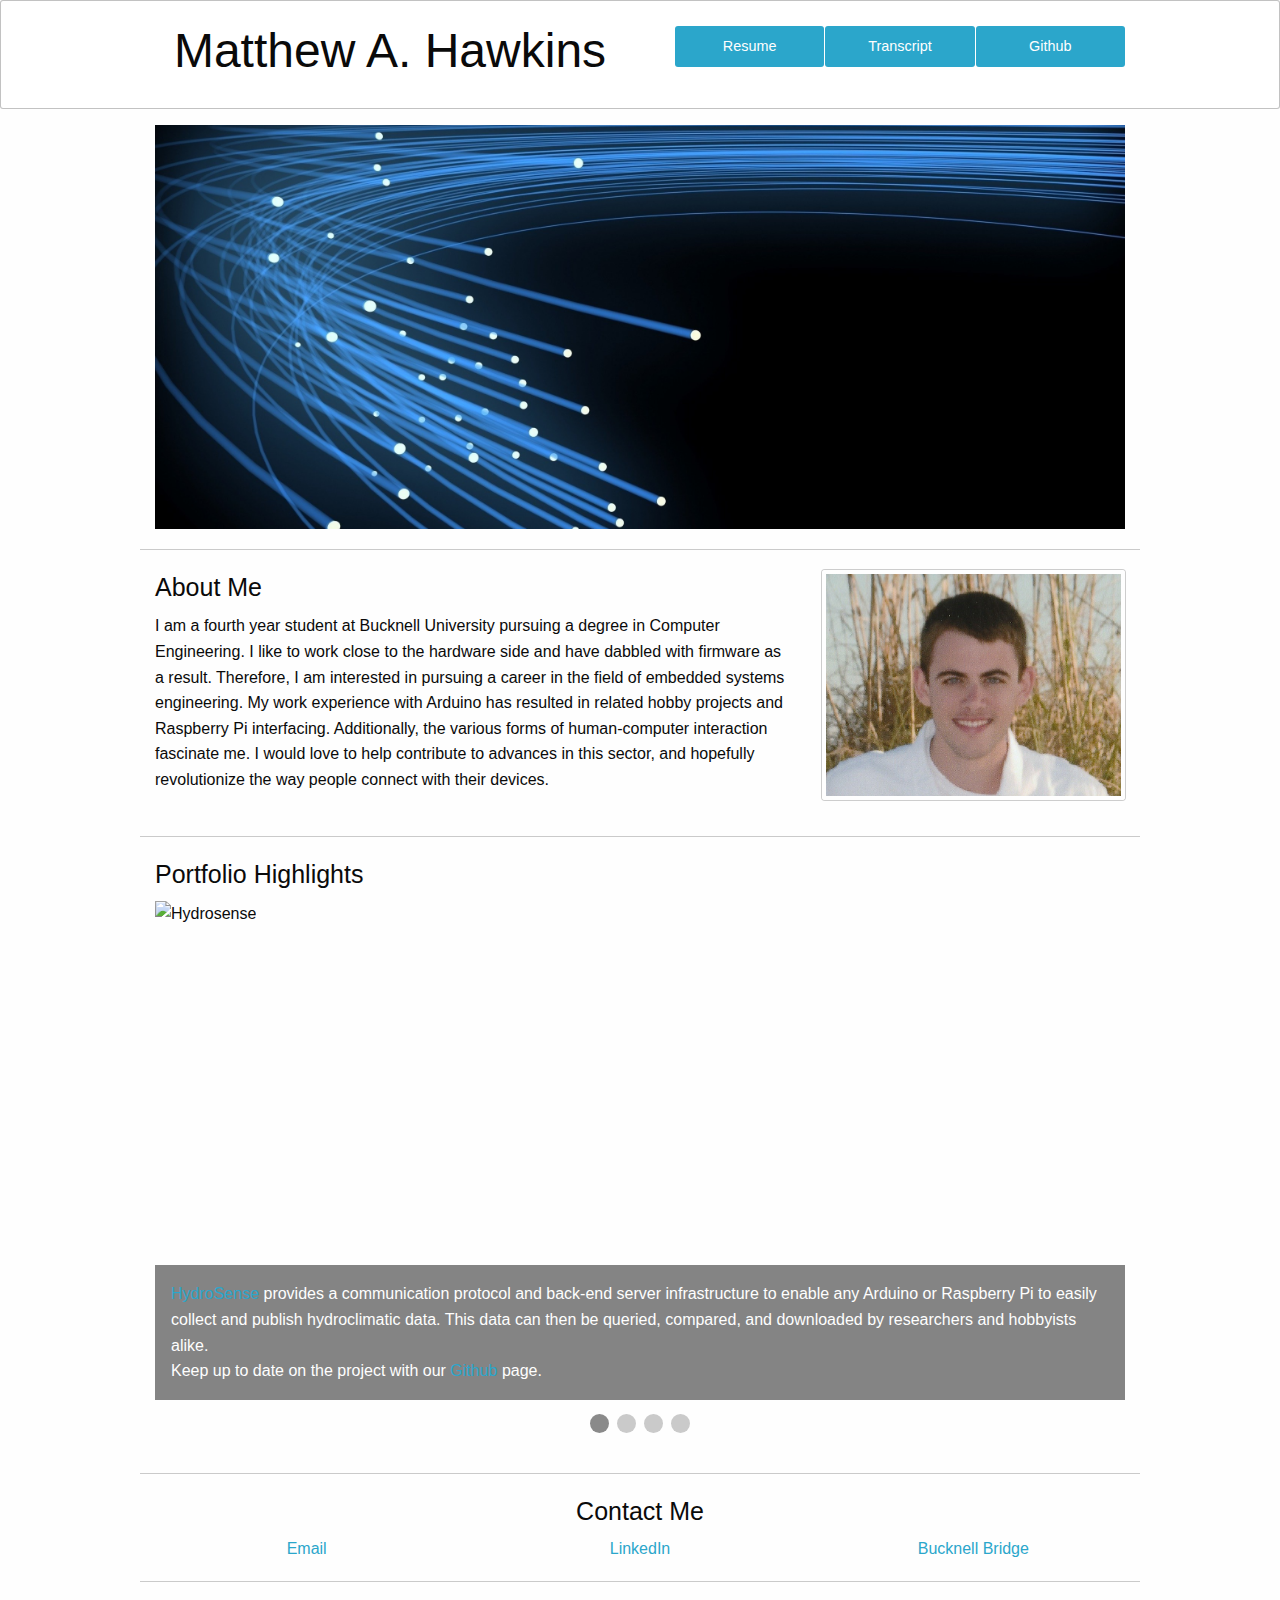
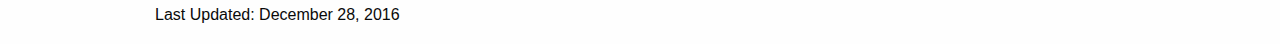
==== index.html @ 8f29afa7 "Corrected last update line" ====
<!DOCTYPE html>
<!--Matthew Hawkins Personal Website Landing Page-->
<!--Built with Zurb's Foundation 6-->
<!--http://foundation.zurb.com/-->

<html lang="en">
  <head>
    <meta charset="utf-8" />
    <meta name="viewport" content="width=device-width, initial-scale=1.0" />
    <title>Matthew A. Hawkins</title>
    <link rel="stylesheet" href="css/foundation.min.css"> 
    <link rel="stylesheet" href="css/motion-ui.css">
    <script src="js/vendor/jquery.js"></script>
    <script src="js/vendor/foundation.min.js"></script>

    <link rel="apple-touch-icon-precomposed" sizes="57x57" href="img/icons/apple-touch-icon-57x57.png" />
    <link rel="apple-touch-icon-precomposed" sizes="114x114" href="img/icons/apple-touch-icon-114x114.png" />
    <link rel="apple-touch-icon-precomposed" sizes="72x72" href="img/icons/apple-touch-icon-72x72.png" />
    <link rel="apple-touch-icon-precomposed" sizes="144x144" href="img/icons/apple-touch-icon-144x144.png" />
    <link rel="apple-touch-icon-precomposed" sizes="60x60" href="img/icons/apple-touch-icon-60x60.png" />
    <link rel="apple-touch-icon-precomposed" sizes="120x120" href="img/icons/apple-touch-icon-120x120.png" />
    <link rel="apple-touch-icon-precomposed" sizes="76x76" href="img/icons/apple-touch-icon-76x76.png" />
    <link rel="apple-touch-icon-precomposed" sizes="152x152" href="img/icons/apple-touch-icon-152x152.png" />
    <link rel="icon" type="image/png" href="img/icons/favicon-196x196.png" sizes="196x196" />
    <link rel="icon" type="image/png" href="img/icons/favicon-96x96.png" sizes="96x96" />
    <link rel="icon" type="image/png" href="img/icons/favicon-32x32.png" sizes="32x32" />
    <link rel="icon" type="image/png" href="img/icons/favicon-16x16.png" sizes="16x16" />
    <link rel="icon" type="image/png" href="img/icons/favicon-128.png" sizes="128x128" />
    <meta name="application-name" content="&nbsp;"/>
    <meta name="msapplication-TileColor" content="#FFFFFF" />
    <meta name="msapplication-TileImage" content="mstile-144x144.png" />
    <meta name="msapplication-square70x70logo" content="mstile-70x70.png" />
    <meta name="msapplication-square150x150logo" content="mstile-150x150.png" />
    <meta name="msapplication-wide310x150logo" content="mstile-310x150.png" />
    <meta name="msapplication-square310x310logo" content="mstile-310x310.png" />
  </head>

  <body>
    <!--Header Section-->
    <div class="callout">
      <div class="row align-middle">
        <div class="large-6 columns text-center">
          <h1>Matthew A. Hawkins</h1>
        </div>
        <div class="small-12 large-6 large-right columns">
          <ul class="stacked-for-small button-group">
            <a class="button" href="docs/Hawkins_Resume_12_28_16.pdf" target="_blank">Resume</a>
            <a class="button" href="docs/Hawkins_Transcript_12_28_16.pdf" target="_blank">Transcript</a>
            <a class="button" href="https://github.com/M-Hawkins" target="_blank">Github</a>
          </ul>
        </div>
      </div>
    </div>

    <!--Landing Banner Section-->
    <div class="row">
      <div class="small-12 large-12 columns">
        <img src="img/bannerCrop.png">
      </div>
    </div>

    <!--About Me Section-->
    <hr/>
    <div class="row align-center">
      <div class="small-12 medium-8 large-8 columns">
        <h4>About Me</h4>
        <p>
            I am a fourth year student at Bucknell University pursuing a degree in Computer Engineering. 
            I like to work close to the hardware side and have dabbled with firmware as a result. 
            Therefore, I am interested in pursuing a career in the field of embedded systems engineering. 
            My work experience with Arduino has resulted in related hobby projects and Raspberry Pi interfacing.
            Additionally, the various forms of human-computer interaction fascinate me. 
            I would love to help contribute to advances in this sector, 
            and hopefully revolutionize the way people connect with their devices. 
        </p>
      </div>
      <div class="small-12 medium-4 large-4 columns">
        <img class="thumbnail" src="img/mug.png" alt="Portrait">
      </div>
    </div>

    <!--Portfolio Section-->
    <hr/>
    <div class="row">
      <div class="large-12 columns">
        <h4>Portfolio Highlights</h4>
        <div class="orbit" role="region" data-orbit data-use-m-u-i="false">
          <ul class="orbit-container align-center">
            <button class="orbit-previous" aria-label="previous"><span class="show-for-sr">Previous Slide</span>◀</button>
            <button class="orbit-next" aria-label="next"><span class="show-for-sr">Next Slide</span>▶</button>
            <li class="is-active orbit-slide">
              <img src="img/hydrosensePCBCrop.png" alt="Hydrosense">
              <figcaption class="orbit-caption">
                <a href="https://www.eg.bucknell.edu/~amm042/hydrosense/about-the-project/" target="_blank">HydroSense</a> 
                provides a communication protocol and back-end server infrastructure 
                to enable any Arduino or Raspberry Pi to easily collect and publish hydroclimatic data. 
                This data can then be queried, compared, and downloaded by researchers and hobbyists alike. <br>
                Keep up to date on the project with our <a href="https://github.com/HydroSense" target="_blank">Github</a> page.
              </figcaption>
            </li>
            <li class="orbit-slide">
              <img src="img/irSourceCrop.png" alt="HawkEye">
              <figcaption class="orbit-caption">
                At Hawkeye Technologies, I worked in the assembly and testing of infrared sources and heating elements. 
                This involved tasks such as coil winding, spot welding, and cement casting. 
                Occasionally I would have to machine headers and ceramics. 
                Afterwards, I would perform bulk data collection on the newly finished batch and analyze it for any inconsistencies. <br>
                In my last year at Hawkeye, I was tasked with creating datasheets for the entire product catalog. 
                As the company had recently undergone a change in management, I would also be utilizing the new branding. 
                This including prepping the new website and updating schematics from old CAD files.
              </figcaption>
            </li>
            <li class="orbit-slide">
              <img src="img/databaseCrop.png" alt="Sikorsky">
              <figcaption class="orbit-caption">
                At Sikorsky Aircraft, a Lockheed Martin company, 
                I was tasked with updating the database used in their estimating department. 
                This involved decomposing a collection of Excel sheets into a relational model. 
                I then built an Access based solution from this model. 
                In order to future proof the system, I automated the system of polling an off-site database for up to date resources. 
                To improve the system's ease of use, I added a frontend to the program.
                This GUI also provided functionality which could automate various tasks which are common in the estimating process. 
              </figcaption>
            </li>
            <li class="orbit-slide">
              <img src="img/solarPathfinderCrop.png" alt="Solar">
              <figcaption class="orbit-caption">
                As part of the Institute for Leadership in Sustainable Technology, 
                I worked closely with Steve Hazel of the Renewable Energy Alliance to develop and implement residential photo-voltaic systems. 
                This included every step of the process, 
                ranging from solar window analysis and site feasibility assessment up to system design and wiring.
              </figcaption>
            </li>
          </ul>
          <nav class="orbit-bullets">
            <button class="is-active" data-slide="0"><span class="show-for-sr">First slide</span><span class="show-for-sr">Current Slide</span></button>
            <button data-slide="1"><span class="show-for-sr">Second slide</span></button>
            <button data-slide="2"><span class="show-for-sr">Third slide</span></button>
            <button data-slide="3"><span class="show-for-sr">Fourth slide</span></button>
          </nav>
        </div>
      </div>
    </div>

    <!--Contact Me Section-->
    <hr/>
    <div class="row">
      <div class="small-12 large-12 columns text-center">
        <h4>Contact Me</h4>
        <div class="row">
          <div class="small-4 large-4 columns">
            <a href="mailto:matthew.alexander.hawkins@gmail.com">Email</a>
          </div>
          <div class="small-4 large-4 columns">
            <a href="https://www.linkedin.com/pub/matthew-hawkins/a5/682/b03" target="_blank">LinkedIn</a>
          </div>
          <div class="small-4 large-4 columns">
            <a href="https://bucknell-csm.symplicity.com/profiles/matthew.hawkins" target="_blank">Bucknell Bridge</a>
          </div>
        </div>
      </div>
    </div>

    <!--Footer-->
    <hr/>
    <footer class="row">
      <div class="large-12 columns">
        <p>Last Updated: December 28, 2016</p>
      </div>
    </footer>

    <!--Start JS-->
    <script>
      $(document).ready(function() {
          $(document).foundation();
      })
    </script>
  </body>
</html>
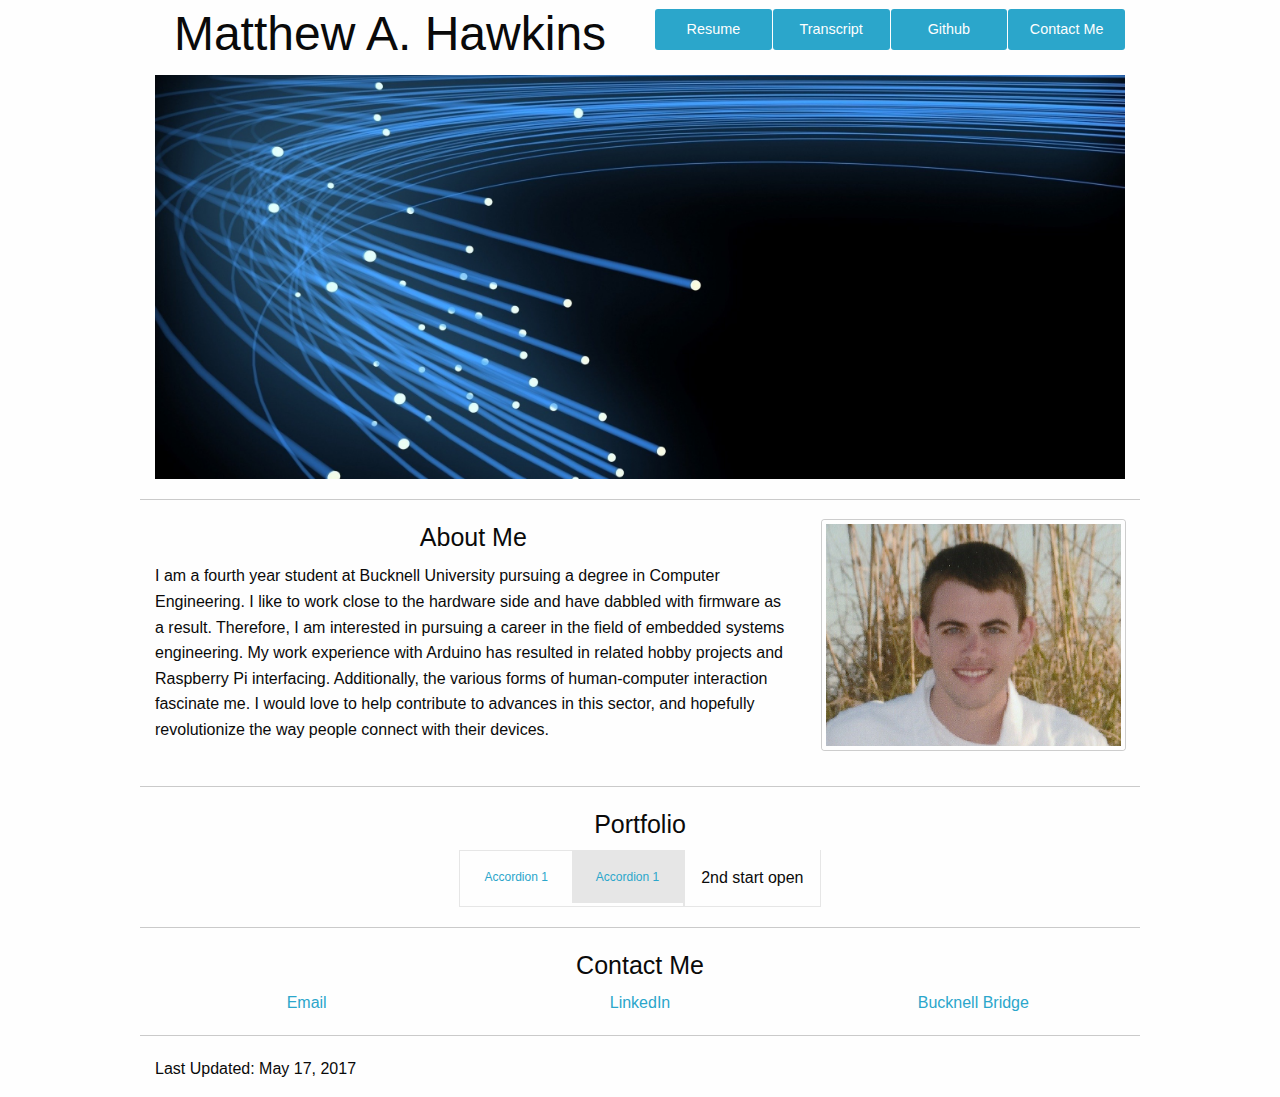
==== commit f687d726: "Testing accordion tabs" ====
--- a/index.html
+++ b/index.html
@@ -1,179 +1,114 @@
 <!DOCTYPE html>
 <!--Matthew Hawkins Personal Website Landing Page-->
-<!--Built with Zurb's Foundation 6-->
+<!--Built with Zurb's Foundation 6.3-->
 <!--http://foundation.zurb.com/-->
 
 <html lang="en">
-  <head>
-    <meta charset="utf-8" />
-    <meta name="viewport" content="width=device-width, initial-scale=1.0" />
-    <title>Matthew A. Hawkins</title>
-    <link rel="stylesheet" href="css/foundation.min.css"> 
-    <link rel="stylesheet" href="css/motion-ui.css">
-    <script src="js/vendor/jquery.js"></script>
-    <script src="js/vendor/foundation.min.js"></script>
+    <head>
+        <meta charset="utf-8" />
+        <meta name="viewport" content="width=device-width, initial-scale=1.0" />
+        <title>Matthew A. Hawkins</title>
+        <link rel="stylesheet" href="css/foundation.min.css">
+    </head>
 
-    <link rel="apple-touch-icon-precomposed" sizes="57x57" href="img/icons/apple-touch-icon-57x57.png" />
-    <link rel="apple-touch-icon-precomposed" sizes="114x114" href="img/icons/apple-touch-icon-114x114.png" />
-    <link rel="apple-touch-icon-precomposed" sizes="72x72" href="img/icons/apple-touch-icon-72x72.png" />
-    <link rel="apple-touch-icon-precomposed" sizes="144x144" href="img/icons/apple-touch-icon-144x144.png" />
-    <link rel="apple-touch-icon-precomposed" sizes="60x60" href="img/icons/apple-touch-icon-60x60.png" />
-    <link rel="apple-touch-icon-precomposed" sizes="120x120" href="img/icons/apple-touch-icon-120x120.png" />
-    <link rel="apple-touch-icon-precomposed" sizes="76x76" href="img/icons/apple-touch-icon-76x76.png" />
-    <link rel="apple-touch-icon-precomposed" sizes="152x152" href="img/icons/apple-touch-icon-152x152.png" />
-    <link rel="icon" type="image/png" href="img/icons/favicon-196x196.png" sizes="196x196" />
-    <link rel="icon" type="image/png" href="img/icons/favicon-96x96.png" sizes="96x96" />
-    <link rel="icon" type="image/png" href="img/icons/favicon-32x32.png" sizes="32x32" />
-    <link rel="icon" type="image/png" href="img/icons/favicon-16x16.png" sizes="16x16" />
-    <link rel="icon" type="image/png" href="img/icons/favicon-128.png" sizes="128x128" />
-    <meta name="application-name" content="&nbsp;"/>
-    <meta name="msapplication-TileColor" content="#FFFFFF" />
-    <meta name="msapplication-TileImage" content="mstile-144x144.png" />
-    <meta name="msapplication-square70x70logo" content="mstile-70x70.png" />
-    <meta name="msapplication-square150x150logo" content="mstile-150x150.png" />
-    <meta name="msapplication-wide310x150logo" content="mstile-310x150.png" />
-    <meta name="msapplication-square310x310logo" content="mstile-310x310.png" />
-  </head>
+    <body>
+        <!--Header Section-->
+        <div class="row align-middle">
+            <div class="large-6 column text-center">
+                <h1>Matthew A. Hawkins</h1>
+            </div>
+            <div class="small-12 large-6 column" data-dropdown-menu>
+                <div class="stacked-for-small button-group">
+                    <a class="button" href="docs/Hawkins_Resume_12_28_16.pdf" target="_blank">Resume</a>
+                    <a class="button" href="docs/Hawkins_Transcript_12_28_16.pdf" target="_blank">Transcript</a>
+                    <a class="button" href="https://github.com/M-Hawkins" 
+                    target="_blank">Github</a>
+                    <a class="button" href="#contact">Contact Me</a>
+                </div>
+            </div>
+        </div>
 
-  <body>
-    <!--Header Section-->
-    <div class="callout">
-      <div class="row align-middle">
-        <div class="large-6 columns text-center">
-          <h1>Matthew A. Hawkins</h1>
+        <!--Landing Banner Section-->
+        <div class="row">
+            <div class="small-12 column">
+                <img src="img/bannerCrop.png">
+            </div>
         </div>
-        <div class="small-12 large-6 large-right columns">
-          <ul class="stacked-for-small button-group">
-            <a class="button" href="docs/Hawkins_Resume_12_28_16.pdf" target="_blank">Resume</a>
-            <a class="button" href="docs/Hawkins_Transcript_12_28_16.pdf" target="_blank">Transcript</a>
-            <a class="button" href="https://github.com/M-Hawkins" target="_blank">Github</a>
-          </ul>
+
+        <!--About Me Section-->
+        <hr/>
+        <div class="row align-center">
+            <div class="small-12 medium-8 large-8 column">
+                <div class="text-center">
+                    <h4>About Me</h4>
+                </div>
+                <p>
+                    I am a fourth year student at Bucknell University pursuing a degree in Computer Engineering. 
+                    I like to work close to the hardware side and have dabbled with firmware as a result. 
+                    Therefore, I am interested in pursuing a career in the field of embedded systems engineering. 
+                    My work experience with Arduino has resulted in related hobby projects and Raspberry Pi interfacing.
+                    Additionally, the various forms of human-computer interaction fascinate me. 
+                    I would love to help contribute to advances in this sector, 
+                    and hopefully revolutionize the way people connect with their devices. 
+                </p>
+            </div>
+            <div class="small-12 medium-4 large-4 column">
+                <img class="thumbnail" src="img/mug.png" alt="Portrait">
+            </div>
         </div>
-      </div>
-    </div>
 
-    <!--Landing Banner Section-->
-    <div class="row">
-      <div class="small-12 large-12 columns">
-        <img src="img/bannerCrop.png">
-      </div>
-    </div>
+        <!--Portfolio Section-->
+        <hr/>
+        <div class="row align-center">
+            <h4>Portfolio</h4>
+        </div>
+        <div class = "row align-center">
+            <ul class="accordion" data-responsive-accordion-tabs="accordion medium-tabs large-tabs">
+                <li class="accordion-item" data-accordion-item>
+                    <a href="#" class="accordion-title">Accordion 1</a>
+                    <div class="accordion-content" data-tab-content>
+                        1st
+                    </div>
+                </li>
+                <li class="accordion-item is-active" data-accordion-item>
+                    <a href="#" class="accordion-title">Accordion 1</a>
+                    <div class="accordion-content" data-tab-content>
+                        2nd start open
+                    </div>
+                </li>
+            </ul>
+        </div>
 
-    <!--About Me Section-->
-    <hr/>
-    <div class="row align-center">
-      <div class="small-12 medium-8 large-8 columns">
-        <h4>About Me</h4>
-        <p>
-            I am a fourth year student at Bucknell University pursuing a degree in Computer Engineering. 
-            I like to work close to the hardware side and have dabbled with firmware as a result. 
-            Therefore, I am interested in pursuing a career in the field of embedded systems engineering. 
-            My work experience with Arduino has resulted in related hobby projects and Raspberry Pi interfacing.
-            Additionally, the various forms of human-computer interaction fascinate me. 
-            I would love to help contribute to advances in this sector, 
-            and hopefully revolutionize the way people connect with their devices. 
-        </p>
-      </div>
-      <div class="small-12 medium-4 large-4 columns">
-        <img class="thumbnail" src="img/mug.png" alt="Portrait">
-      </div>
-    </div>
+        <!--Contact Me Section-->
+        <hr/>
+        <div class="row">
+            <div class="small-12 column text-center" id="contact">
+                <h4>Contact Me</h4>
+                <div class="row">
+                    <div class="small-4 column">
+                        <a href="mailto:matthew.alexander.hawkins@gmail.com">Email</a>
+                    </div>
+                    <div class="small-4 column">
+                        <a href="https://www.linkedin.com/pub/matthew-hawkins/a5/682/b03" target="_blank">LinkedIn</a>
+                    </div>
+                    <div class="small-4 column">
+                        <a href="https://bucknell-csm.symplicity.com/profiles/matthew.hawkins" target="_blank">Bucknell Bridge</a>
+                    </div>
+                </div>
+            </div>
+        </div>
 
-    <!--Portfolio Section-->
-    <hr/>
-    <div class="row">
-      <div class="large-12 columns">
-        <h4>Portfolio Highlights</h4>
-        <div class="orbit" role="region" data-orbit data-use-m-u-i="false">
-          <ul class="orbit-container align-center">
-            <button class="orbit-previous" aria-label="previous"><span class="show-for-sr">Previous Slide</span>◀</button>
-            <button class="orbit-next" aria-label="next"><span class="show-for-sr">Next Slide</span>▶</button>
-            <li class="is-active orbit-slide">
-              <img src="img/hydrosensePCBCrop.png" alt="Hydrosense">
-              <figcaption class="orbit-caption">
-                <a href="https://www.eg.bucknell.edu/~amm042/hydrosense/about-the-project/" target="_blank">HydroSense</a> 
-                provides a communication protocol and back-end server infrastructure 
-                to enable any Arduino or Raspberry Pi to easily collect and publish hydroclimatic data. 
-                This data can then be queried, compared, and downloaded by researchers and hobbyists alike. <br>
-                Keep up to date on the project with our <a href="https://github.com/HydroSense" target="_blank">Github</a> page.
-              </figcaption>
-            </li>
-            <li class="orbit-slide">
-              <img src="img/irSourceCrop.png" alt="HawkEye">
-              <figcaption class="orbit-caption">
-                At Hawkeye Technologies, I worked in the assembly and testing of infrared sources and heating elements. 
-                This involved tasks such as coil winding, spot welding, and cement casting. 
-                Occasionally I would have to machine headers and ceramics. 
-                Afterwards, I would perform bulk data collection on the newly finished batch and analyze it for any inconsistencies. <br>
-                In my last year at Hawkeye, I was tasked with creating datasheets for the entire product catalog. 
-                As the company had recently undergone a change in management, I would also be utilizing the new branding. 
-                This including prepping the new website and updating schematics from old CAD files.
-              </figcaption>
-            </li>
-            <li class="orbit-slide">
-              <img src="img/databaseCrop.png" alt="Sikorsky">
-              <figcaption class="orbit-caption">
-                At Sikorsky Aircraft, a Lockheed Martin company, 
-                I was tasked with updating the database used in their estimating department. 
-                This involved decomposing a collection of Excel sheets into a relational model. 
-                I then built an Access based solution from this model. 
-                In order to future proof the system, I automated the system of polling an off-site database for up to date resources. 
-                To improve the system's ease of use, I added a frontend to the program.
-                This GUI also provided functionality which could automate various tasks which are common in the estimating process. 
-              </figcaption>
-            </li>
-            <li class="orbit-slide">
-              <img src="img/solarPathfinderCrop.png" alt="Solar">
-              <figcaption class="orbit-caption">
-                As part of the Institute for Leadership in Sustainable Technology, 
-                I worked closely with Steve Hazel of the Renewable Energy Alliance to develop and implement residential photo-voltaic systems. 
-                This included every step of the process, 
-                ranging from solar window analysis and site feasibility assessment up to system design and wiring.
-              </figcaption>
-            </li>
-          </ul>
-          <nav class="orbit-bullets">
-            <button class="is-active" data-slide="0"><span class="show-for-sr">First slide</span><span class="show-for-sr">Current Slide</span></button>
-            <button data-slide="1"><span class="show-for-sr">Second slide</span></button>
-            <button data-slide="2"><span class="show-for-sr">Third slide</span></button>
-            <button data-slide="3"><span class="show-for-sr">Fourth slide</span></button>
-          </nav>
-        </div>
-      </div>
-    </div>
+        <!--Footer-->
+        <hr/>
+        <footer class="row">
+            <div class="large-12 column">
+                <p>Last Updated: May 17, 2017</p>
+            </div>
+        </footer>
 
-    <!--Contact Me Section-->
-    <hr/>
-    <div class="row">
-      <div class="small-12 large-12 columns text-center">
-        <h4>Contact Me</h4>
-        <div class="row">
-          <div class="small-4 large-4 columns">
-            <a href="mailto:matthew.alexander.hawkins@gmail.com">Email</a>
-          </div>
-          <div class="small-4 large-4 columns">
-            <a href="https://www.linkedin.com/pub/matthew-hawkins/a5/682/b03" target="_blank">LinkedIn</a>
-          </div>
-          <div class="small-4 large-4 columns">
-            <a href="https://bucknell-csm.symplicity.com/profiles/matthew.hawkins" target="_blank">Bucknell Bridge</a>
-          </div>
-        </div>
-      </div>
-    </div>
-
-    <!--Footer-->
-    <hr/>
-    <footer class="row">
-      <div class="large-12 columns">
-        <p>Last Updated: December 28, 2016</p>
-      </div>
-    </footer>
-
-    <!--Start JS-->
-    <script>
-      $(document).ready(function() {
-          $(document).foundation();
-      })
-    </script>
-  </body>
-</html>
+        <!--Start JS-->
+        <script src="js/vendor/jquery.js"></script>
+        <script src="js/vendor/foundation.min.js"></script>
+        <script>$(document).foundation();</script>
+    </body>
+</html>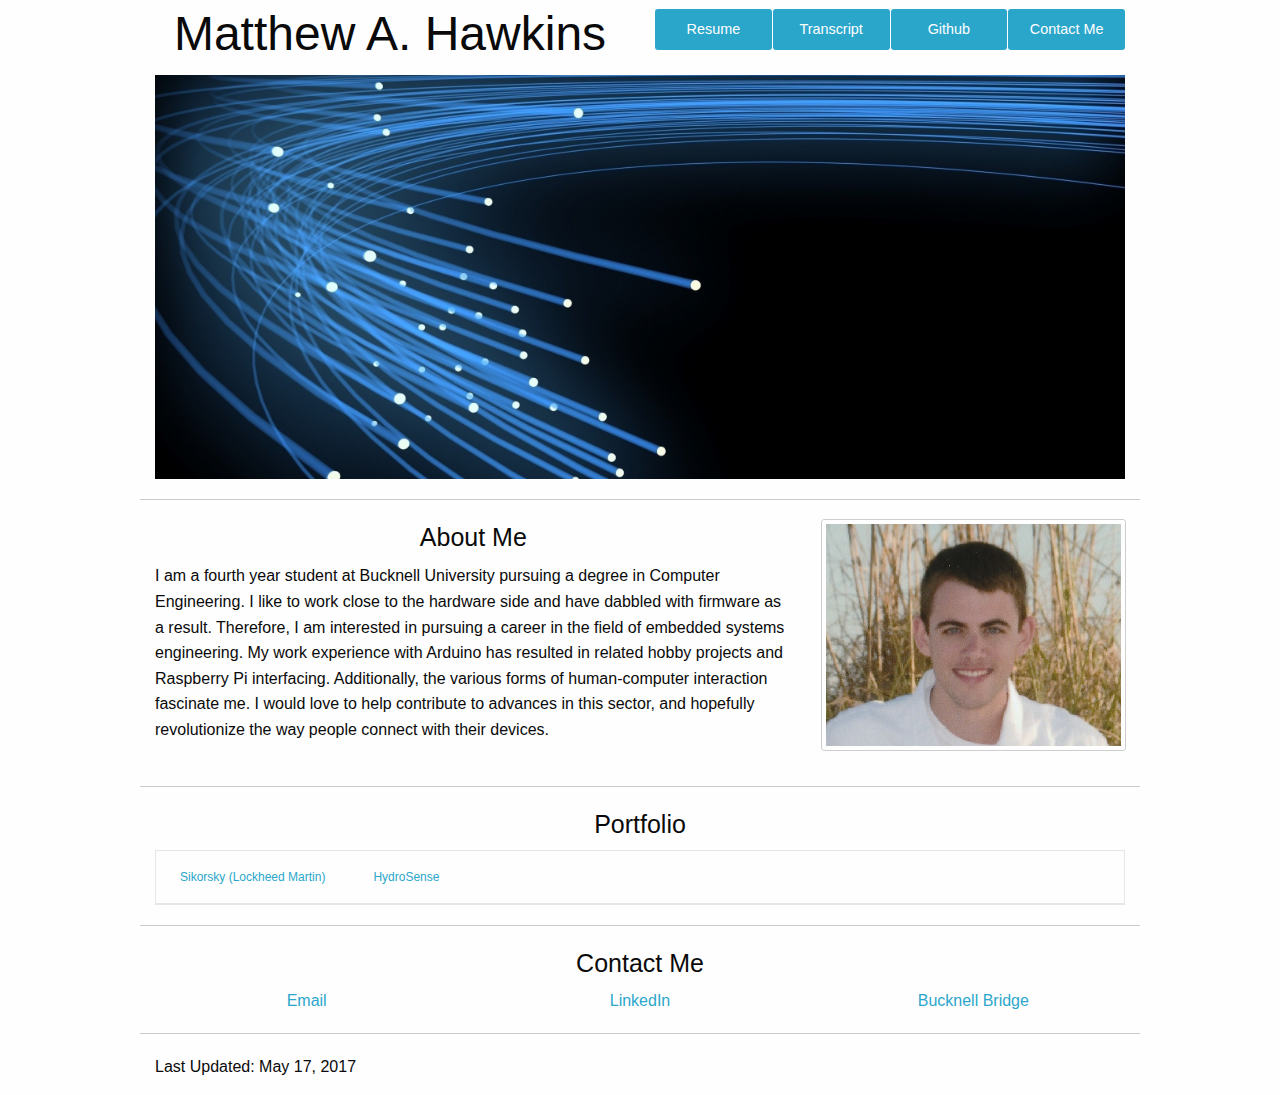
==== commit c44b1c6e: "Fixed missing column and added some barebones content" ====
--- a/index.html
+++ b/index.html
@@ -63,20 +63,41 @@
             <h4>Portfolio</h4>
         </div>
         <div class = "row align-center">
-            <ul class="accordion" data-responsive-accordion-tabs="accordion medium-tabs large-tabs">
-                <li class="accordion-item" data-accordion-item>
-                    <a href="#" class="accordion-title">Accordion 1</a>
-                    <div class="accordion-content" data-tab-content>
-                        1st
-                    </div>
-                </li>
-                <li class="accordion-item is-active" data-accordion-item>
-                    <a href="#" class="accordion-title">Accordion 1</a>
-                    <div class="accordion-content" data-tab-content>
-                        2nd start open
-                    </div>
-                </li>
-            </ul>
+            <div class="column">
+                <ul class="accordion" data-responsive-accordion-tabs="accordion medium-tabs large-tabs">
+                    <li class="accordion-item" data-accordion-item>
+                        <a href="#" class="accordion-title">Sikorsky (Lockheed Martin)</a>
+                        <div class="accordion-content" data-tab-content>
+                            At Sikorsky Aircraft, a Lockheed 
+                            Martin company, I was tasked with updating the database 
+                            used in their estimating department. This involved 
+                            decomposing a collection of Excel sheets into a 
+                            relational model. I then built an Access based solution 
+                            from this model. In order to future proof the system, I 
+                            automated the system of polling an off-site database 
+                            for up to date resources. To improve the system's ease 
+                            of use, I added a frontend to the program. This GUI 
+                            also provided functionality which could automate 
+                            various tasks which are common in the estimating 
+                            process. 
+                        </div>
+                    </li>
+                    <li class="accordion-item" data-accordion-item>
+                        <a href="#" class="accordion-title">HydroSense</a>
+                        <div class="accordion-content" data-tab-content>
+                            <a href="https://www.eg.bucknell.edu/~amm042/hydrosense/">
+                            Hydrosense</a> provides a communication 
+                            protocol and back-end server infrastructure to enable 
+                            any Arduino or Raspberry Pi to easily collect and 
+                            publish hydroclimatic data. 
+                            This data can then be queried, compared, and downloaded 
+                            by researchers and hobbyists alike. 
+                            See what's new on our 
+                            <a href="https://github.com/HydroSense">Github</a> repo!
+                        </div>
+                    </li>
+                </ul>
+            </div>
         </div>
 
         <!--Contact Me Section-->
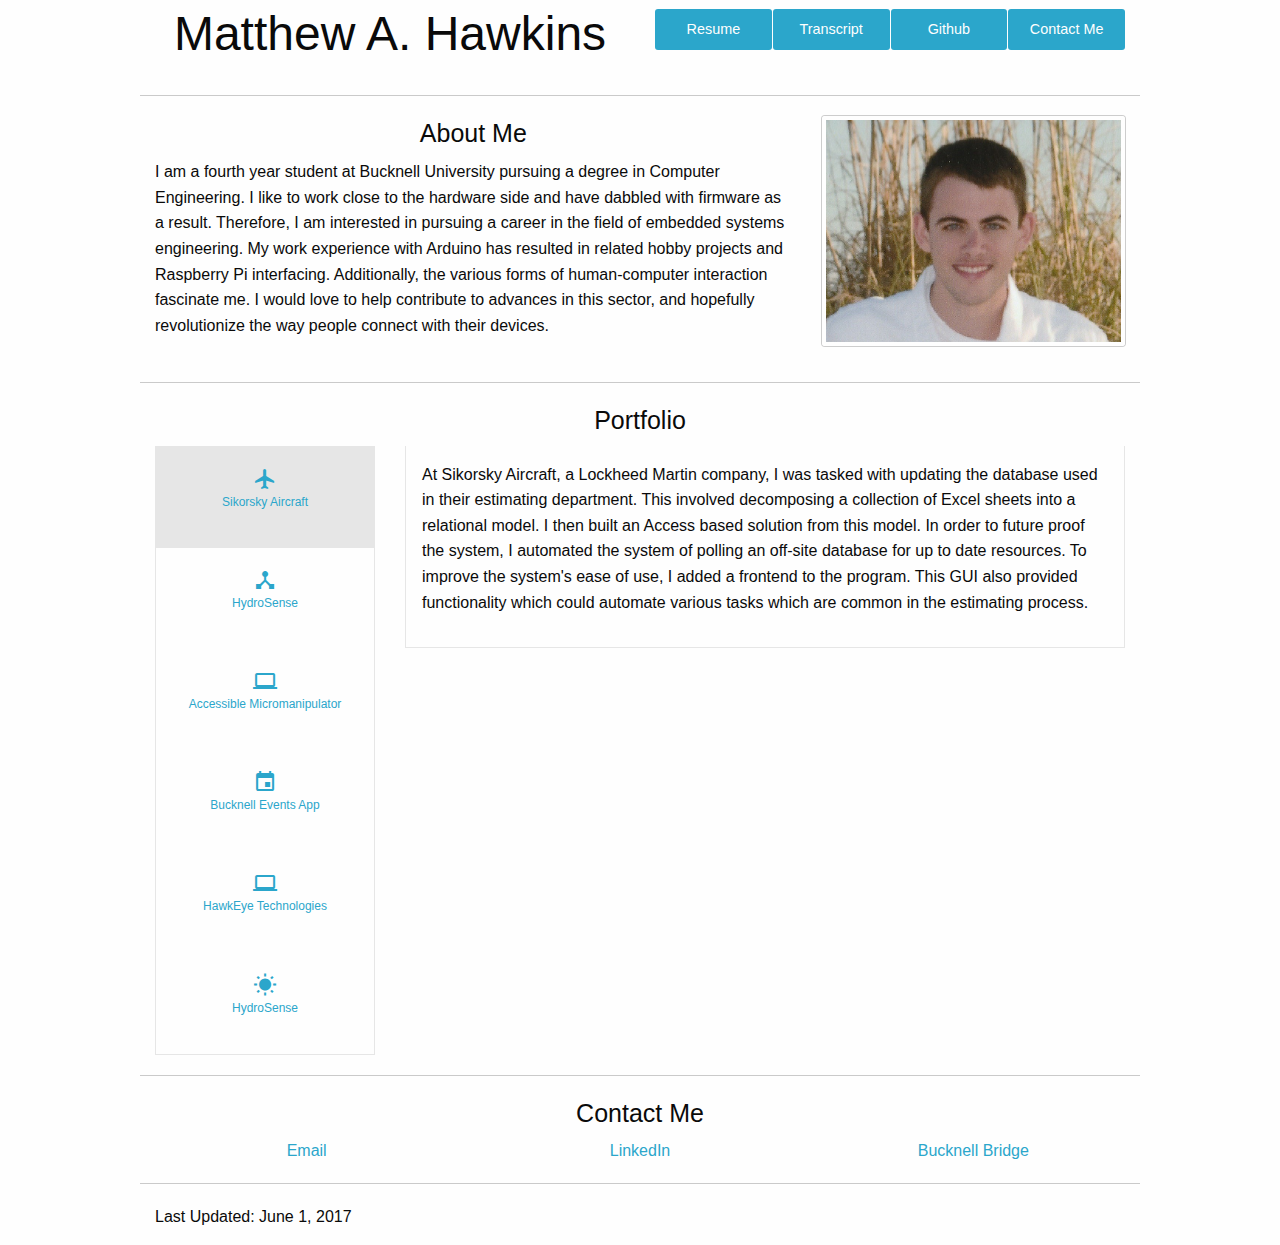
==== commit 314a9352: "Added case for small screens" ====
--- a/index.html
+++ b/index.html
@@ -4,132 +4,157 @@
 <!--http://foundation.zurb.com/-->
 
 <html lang="en">
-    <head>
-        <meta charset="utf-8" />
-        <meta name="viewport" content="width=device-width, initial-scale=1.0" />
-        <title>Matthew A. Hawkins</title>
-        <link rel="stylesheet" href="css/foundation.min.css">
-    </head>
+	<head>
+		<meta charset="utf-8" />
+		<meta name="viewport" content="width=device-width, initial-scale=1.0" />
+		<link rel="icon" href="img/favicon.ico" type="image/x-icon">
+		<title>Matthew A. Hawkins</title>
+		<link rel="stylesheet" href="css/foundation.min.css">
+		<link rel="stylesheet" href="css/app.css">
+		<link href="https://fonts.googleapis.com/icon?family=Material+Icons"
+			rel="stylesheet">
+	</head>
 
-    <body>
-        <!--Header Section-->
-        <div class="row align-middle">
-            <div class="large-6 column text-center">
-                <h1>Matthew A. Hawkins</h1>
-            </div>
-            <div class="small-12 large-6 column" data-dropdown-menu>
-                <div class="stacked-for-small button-group">
-                    <a class="button" href="docs/Hawkins_Resume_12_28_16.pdf" target="_blank">Resume</a>
-                    <a class="button" href="docs/Hawkins_Transcript_12_28_16.pdf" target="_blank">Transcript</a>
-                    <a class="button" href="https://github.com/M-Hawkins" 
-                    target="_blank">Github</a>
-                    <a class="button" href="#contact">Contact Me</a>
-                </div>
-            </div>
-        </div>
+	<body>
+		<!--Header Section-->
+		<div class="row align-middle">
+			<div class="large-6 column text-center">
+				<h1>Matthew A. Hawkins</h1>
+			</div>
+			<div class="small-12 large-6 column" data-dropdown-menu>
+				<div class="stacked-for-small button-group">
+					<a class="button" href="docs/Hawkins_Resume_12_28_16.pdf" target="_blank">Resume</a>
+					<a class="button" href="docs/Hawkins_Transcript_12_28_16.pdf" target="_blank">Transcript</a>
+					<a class="button" href="https://github.com/M-Hawkins" 
+					target="_blank">Github</a>
+					<a class="button" href="#contact">Contact Me</a>
+				</div>
+			</div>
+		</div>
 
-        <!--Landing Banner Section-->
-        <div class="row">
-            <div class="small-12 column">
-                <img src="img/bannerCrop.png">
-            </div>
-        </div>
+		<!--Landing Banner Section-->
+		<!--<div class="row">
+			<div class="small-12 column">
+				<img src="img/bannerCrop.png">
+			</div>
+		</div>-->
 
-        <!--About Me Section-->
-        <hr/>
-        <div class="row align-center">
-            <div class="small-12 medium-8 large-8 column">
-                <div class="text-center">
-                    <h4>About Me</h4>
-                </div>
-                <p>
-                    I am a fourth year student at Bucknell University pursuing a degree in Computer Engineering. 
-                    I like to work close to the hardware side and have dabbled with firmware as a result. 
-                    Therefore, I am interested in pursuing a career in the field of embedded systems engineering. 
-                    My work experience with Arduino has resulted in related hobby projects and Raspberry Pi interfacing.
-                    Additionally, the various forms of human-computer interaction fascinate me. 
-                    I would love to help contribute to advances in this sector, 
-                    and hopefully revolutionize the way people connect with their devices. 
-                </p>
-            </div>
-            <div class="small-12 medium-4 large-4 column">
-                <img class="thumbnail" src="img/mug.png" alt="Portrait">
-            </div>
-        </div>
+		<!--About Me Section-->
+		<hr/>
+		<div class="row align-center">
+			<div class="small-12 medium-8 large-8 column">
+				<div class="text-center">
+					<h4>About Me</h4>
+				</div>
+				<p>
+					I am a fourth year student at Bucknell University pursuing a degree in Computer Engineering. 
+					I like to work close to the hardware side and have dabbled with firmware as a result. 
+					Therefore, I am interested in pursuing a career in the field of embedded systems engineering. 
+					My work experience with Arduino has resulted in related hobby projects and Raspberry Pi interfacing.
+					Additionally, the various forms of human-computer interaction fascinate me. 
+					I would love to help contribute to advances in this sector, 
+					and hopefully revolutionize the way people connect with their devices. 
+				</p>
+			</div>
+			<div class="small-12 medium-4 large-4 column">
+				<img class="thumbnail" src="img/mug.png" alt="Portrait">
+			</div>
+		</div>
 
-        <!--Portfolio Section-->
-        <hr/>
-        <div class="row align-center">
-            <h4>Portfolio</h4>
-        </div>
-        <div class = "row align-center">
-            <div class="column">
-                <ul class="accordion" data-responsive-accordion-tabs="accordion medium-tabs large-tabs">
-                    <li class="accordion-item" data-accordion-item>
-                        <a href="#" class="accordion-title">Sikorsky (Lockheed Martin)</a>
-                        <div class="accordion-content" data-tab-content>
-                            At Sikorsky Aircraft, a Lockheed 
-                            Martin company, I was tasked with updating the database 
-                            used in their estimating department. This involved 
-                            decomposing a collection of Excel sheets into a 
-                            relational model. I then built an Access based solution 
-                            from this model. In order to future proof the system, I 
-                            automated the system of polling an off-site database 
-                            for up to date resources. To improve the system's ease 
-                            of use, I added a frontend to the program. This GUI 
-                            also provided functionality which could automate 
-                            various tasks which are common in the estimating 
-                            process. 
-                        </div>
-                    </li>
-                    <li class="accordion-item" data-accordion-item>
-                        <a href="#" class="accordion-title">HydroSense</a>
-                        <div class="accordion-content" data-tab-content>
-                            <a href="https://www.eg.bucknell.edu/~amm042/hydrosense/">
-                            Hydrosense</a> provides a communication 
-                            protocol and back-end server infrastructure to enable 
-                            any Arduino or Raspberry Pi to easily collect and 
-                            publish hydroclimatic data. 
-                            This data can then be queried, compared, and downloaded 
-                            by researchers and hobbyists alike. 
-                            See what's new on our 
-                            <a href="https://github.com/HydroSense">Github</a> repo!
-                        </div>
-                    </li>
-                </ul>
-            </div>
-        </div>
+		<!--Portfolio Section-->
+		<hr/>
+		<div class="row align-center">
+			<h4>Portfolio</h4>
+		</div>
+		<div class="row">
+			<div class="small-5 medium-3 columns">
+				<ul class="vertical tabs text-center" data-active-collapse="true" data-tabs id="collapsing-tabs">
+					<li class="tabs-title is-active"><a href="#sikorsky" aria-selected="true">
+						<i class="show-for-medium material-icons md-48">airplanemode_active</i>
+						<i class="hide-for-medium material-icons md-32">airplanemode_active</i>
+						<p>Sikorsky Aircraft</p></a>
+					</li>
+					<li class="tabs-title"><a href="#hydrosense">
+						<i class="show-for-medium material-icons md-48">device_hub</i>
+						<i class="hide-for-medium material-icons md-32">device_hub</i>
+						<p>HydroSense</p></a>
+					</li>
+					<li class="tabs-title"><a href="#micromanipulator">
+						<i class="show-for-medium material-icons md-48">computer</i>
+						<i class="hide-for-medium material-icons md-32">computer</i>
+						<p>Accessible Micromanipulator</p></a>
+					</li>
+					<li class="tabs-title"><a href="#events">
+						<i class="show-for-medium material-icons md-48">event</i>
+						<i class="hide-for-medium material-icons md-32">event</i>
+						<p>Bucknell Events App</p></a>
+					</li>
+					<li class="tabs-title"><a href="#hawkeye">
+						<i class="show-for-medium material-icons md-48">computer</i>
+						<i class="hide-for-medium material-icons md-32">computer</i>
+						<p>HawkEye Technologies</p></a>
+					</li>
+					<li class="tabs-title"><a href="#solar">
+						<i class="show-for-medium material-icons md-48">wb_sunny</i>
+						<i class="hide-for-medium material-icons md-32">wb_sunny</i>
+						<p>HydroSense</p></a>
+					</li>
+				</ul>
+			</div>
+			<div class="small-7 medium-9 columns">
+				<div class="tabs-content" data-tabs-content="collapsing-tabs">
+					<div class="tabs-panel is-active" id="sikorsky">
+						<p>At Sikorsky Aircraft, a Lockheed Martin company, I was tasked with updating the database used in their estimating department. This involved decomposing a collection of Excel sheets into a relational model. I then built an Access based solution from this model. In order to future proof the system, I automated the system of polling an off-site database for up to date resources. To improve the system's ease of use, I added a frontend to the program. This GUI also provided functionality which could automate various tasks which are common in the estimating process. </p>
+					</div>
+					<div class="tabs-panel" id="hydrosense">
+						<p><a href="https://www.eg.bucknell.edu/~amm042/hydrosense/"> Hydrosense</a> provides a communication protocol and back-end server infrastructure to enable any Arduino or Raspberry Pi to easily collect and publish hydroclimatic data. This data can then be queried, compared, and downloaded by researchers and hobbyists alike. See what's new on our <a href="https://github.com/HydroSense">Github</a> repo!</p>
+					</div>
+					<div class="tabs-panel" id="micromanipulator">
+						<p>TODO: Accessible Micromanipulator</p>
+					</div>
+					<div class="tabs-panel" id="events">
+						<p>TODO: Bucknell Events App</p>
+					</div>
+					<div class="tabs-panel" id="hawkeye">
+						<p>At Hawkeye Technologies, I worked in the assembly and testing of infrared sources and heating elements. This involved tasks such as coil winding, spot welding, and cement casting. Occasionally I would have to machine headers and ceramics. Afterwards, I would perform bulk data collection on the newly finished batch and analyze it for any inconsistencies. <br> In my last year at Hawkeye, I was tasked with creating datasheets for the entire product catalog. As the company had recently undergone a change in management, I would also be utilizing the new branding. This including prepping the new website and updating schematics from old CAD files.</p>
+					</div>
+					<div class="tabs-panel" id="solar">
+						<p>As part of the Institute for Leadership in Sustainable Technology, I worked closely with Steve Hazel of the Renewable Energy Alliance to develop and implement residential photo-voltaic systems. This included every step of the process, ranging from solar window analysis and site feasibility assessment up to system design and wiring.</p>
+					</div>
+				</div>
+			</div>
+		</div>
 
-        <!--Contact Me Section-->
-        <hr/>
-        <div class="row">
-            <div class="small-12 column text-center" id="contact">
-                <h4>Contact Me</h4>
-                <div class="row">
-                    <div class="small-4 column">
-                        <a href="mailto:matthew.alexander.hawkins@gmail.com">Email</a>
-                    </div>
-                    <div class="small-4 column">
-                        <a href="https://www.linkedin.com/pub/matthew-hawkins/a5/682/b03" target="_blank">LinkedIn</a>
-                    </div>
-                    <div class="small-4 column">
-                        <a href="https://bucknell-csm.symplicity.com/profiles/matthew.hawkins" target="_blank">Bucknell Bridge</a>
-                    </div>
-                </div>
-            </div>
-        </div>
+		<!--Contact Me Section-->
+		<hr/>
+		<div class="row">
+			<div class="small-12 column text-center" id="contact">
+				<h4>Contact Me</h4>
+				<div class="row">
+					<div class="small-4 column">
+						<a href="mailto:matthew.alexander.hawkins@gmail.com">Email</a>
+					</div>
+					<div class="small-4 column">
+						<a href="https://www.linkedin.com/pub/matthew-hawkins/a5/682/b03" target="_blank">LinkedIn</a>
+					</div>
+					<div class="small-4 column">
+						<a href="https://bucknell-csm.symplicity.com/profiles/matthew.hawkins" target="_blank">Bucknell Bridge</a>
+					</div>
+				</div>
+			</div>
+		</div>
 
-        <!--Footer-->
-        <hr/>
-        <footer class="row">
-            <div class="large-12 column">
-                <p>Last Updated: May 17, 2017</p>
-            </div>
-        </footer>
+		<!--Footer-->
+		<hr/>
+		<footer class="row">
+			<div class="large-12 column">
+				<p>Last Updated: June 1, 2017</p>
+			</div>
+		</footer>
 
-        <!--Start JS-->
-        <script src="js/vendor/jquery.js"></script>
-        <script src="js/vendor/foundation.min.js"></script>
-        <script>$(document).foundation();</script>
-    </body>
+		<!--Start JS-->
+		<script src="js/vendor/jquery.js"></script>
+		<script src="js/vendor/foundation.min.js"></script>
+		<script>$(document).foundation();</script>
+	</body>
 </html>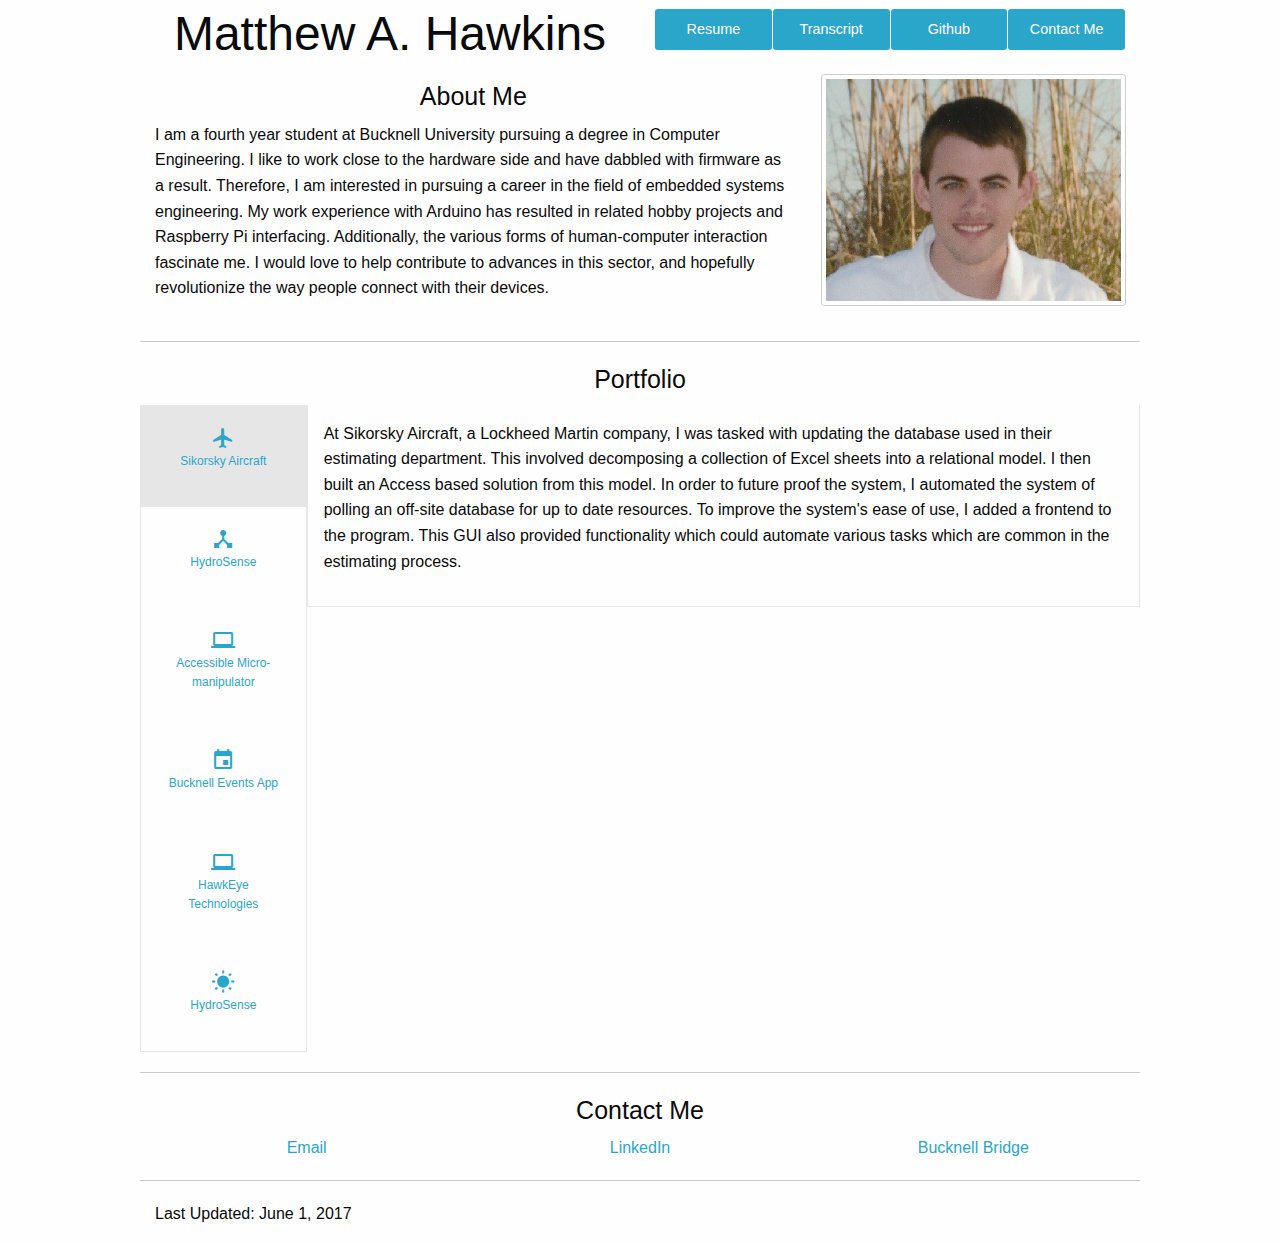
==== commit c371922f: "Adjusted portfolio tab margins" ====
--- a/index.html
+++ b/index.html
@@ -17,11 +17,15 @@
 
 	<body>
 		<!--Header Section-->
-		<div class="row align-middle">
-			<div class="large-6 column text-center">
+		<div class="title-bar" data-responsive-toggle="menu-buttons" data-hide-for="medium">
+			<button class="menu-icon" type="button" data-toggle="menu-buttons"></button>
+			<div class="title-bar-title">Matthew A. Hawkins</div>
+		</div>
+		<div class="row align-middle" id="menu-buttons" data-animate="slide-in-down slide-out-up">
+			<div class="small-12 large-6 columns text-center show-for-medium">
 				<h1>Matthew A. Hawkins</h1>
 			</div>
-			<div class="small-12 large-6 column" data-dropdown-menu>
+			<div class="small-12 large-6 columns" data-dropdown-menu>
 				<div class="stacked-for-small button-group">
 					<a class="button" href="docs/Hawkins_Resume_12_28_16.pdf" target="_blank">Resume</a>
 					<a class="button" href="docs/Hawkins_Transcript_12_28_16.pdf" target="_blank">Transcript</a>
@@ -30,33 +34,25 @@
 					<a class="button" href="#contact">Contact Me</a>
 				</div>
 			</div>
+			<hr/>
 		</div>
 
 		<!--Landing Banner Section-->
 		<!--<div class="row">
-			<div class="small-12 column">
+			<div class="small-12 columns">
 				<img src="img/bannerCrop.png">
 			</div>
 		</div>-->
 
 		<!--About Me Section-->
-		<hr/>
-		<div class="row align-center">
-			<div class="small-12 medium-8 large-8 column">
+		<div class="row align-center align-middle">
+			<div class="small-8 columns">
 				<div class="text-center">
 					<h4>About Me</h4>
 				</div>
-				<p>
-					I am a fourth year student at Bucknell University pursuing a degree in Computer Engineering. 
-					I like to work close to the hardware side and have dabbled with firmware as a result. 
-					Therefore, I am interested in pursuing a career in the field of embedded systems engineering. 
-					My work experience with Arduino has resulted in related hobby projects and Raspberry Pi interfacing.
-					Additionally, the various forms of human-computer interaction fascinate me. 
-					I would love to help contribute to advances in this sector, 
-					and hopefully revolutionize the way people connect with their devices. 
-				</p>
+				<p>I am a fourth year student at Bucknell University pursuing a degree in Computer Engineering. I like to work close to the hardware side and have dabbled with firmware as a result. Therefore, I am interested in pursuing a career in the field of embedded systems engineering. My work experience with Arduino has resulted in related hobby projects and Raspberry Pi interfacing. Additionally, the various forms of human-computer interaction fascinate me. I would love to help contribute to advances in this sector, and hopefully revolutionize the way people connect with their devices.</p>
 			</div>
-			<div class="small-12 medium-4 large-4 column">
+			<div class="small-4 columns">
 				<img class="thumbnail" src="img/mug.png" alt="Portrait">
 			</div>
 		</div>
@@ -66,9 +62,9 @@
 		<div class="row align-center">
 			<h4>Portfolio</h4>
 		</div>
-		<div class="row">
-			<div class="small-5 medium-3 columns">
-				<ul class="vertical tabs text-center" data-active-collapse="true" data-tabs id="collapsing-tabs">
+		<div class="row collapse">
+			<div class="small-4 medium-2 columns">
+				<ul class="vertical tabs text-center" data-tabs id="collapsing-tabs">
 					<li class="tabs-title is-active"><a href="#sikorsky" aria-selected="true">
 						<i class="show-for-medium material-icons md-48">airplanemode_active</i>
 						<i class="hide-for-medium material-icons md-32">airplanemode_active</i>
@@ -82,7 +78,7 @@
 					<li class="tabs-title"><a href="#micromanipulator">
 						<i class="show-for-medium material-icons md-48">computer</i>
 						<i class="hide-for-medium material-icons md-32">computer</i>
-						<p>Accessible Micromanipulator</p></a>
+						<p>Accessible Micro-manipulator</p></a>
 					</li>
 					<li class="tabs-title"><a href="#events">
 						<i class="show-for-medium material-icons md-48">event</i>
@@ -101,10 +97,10 @@
 					</li>
 				</ul>
 			</div>
-			<div class="small-7 medium-9 columns">
+			<div class="small-8 medium-10 columns">
 				<div class="tabs-content" data-tabs-content="collapsing-tabs">
 					<div class="tabs-panel is-active" id="sikorsky">
-						<p>At Sikorsky Aircraft, a Lockheed Martin company, I was tasked with updating the database used in their estimating department. This involved decomposing a collection of Excel sheets into a relational model. I then built an Access based solution from this model. In order to future proof the system, I automated the system of polling an off-site database for up to date resources. To improve the system's ease of use, I added a frontend to the program. This GUI also provided functionality which could automate various tasks which are common in the estimating process. </p>
+						<p>At Sikorsky Aircraft, a Lockheed Martin company, I was tasked with updating the database used in their estimating department. This involved decomposing a collection of Excel sheets into a relational model. I then built an Access based solution from this model. In order to future proof the system, I automated the system of polling an off-site database for up to date resources. To improve the system's ease of use, I added a frontend to the program. This GUI also provided functionality which could automate various tasks which are common in the estimating process.</p>
 					</div>
 					<div class="tabs-panel" id="hydrosense">
 						<p><a href="https://www.eg.bucknell.edu/~amm042/hydrosense/"> Hydrosense</a> provides a communication protocol and back-end server infrastructure to enable any Arduino or Raspberry Pi to easily collect and publish hydroclimatic data. This data can then be queried, compared, and downloaded by researchers and hobbyists alike. See what's new on our <a href="https://github.com/HydroSense">Github</a> repo!</p>
@@ -128,16 +124,16 @@
 		<!--Contact Me Section-->
 		<hr/>
 		<div class="row">
-			<div class="small-12 column text-center" id="contact">
+			<div class="small-12 columns text-center" id="contact">
 				<h4>Contact Me</h4>
 				<div class="row">
-					<div class="small-4 column">
+					<div class="small-4 columns">
 						<a href="mailto:matthew.alexander.hawkins@gmail.com">Email</a>
 					</div>
-					<div class="small-4 column">
+					<div class="small-4 columns">
 						<a href="https://www.linkedin.com/pub/matthew-hawkins/a5/682/b03" target="_blank">LinkedIn</a>
 					</div>
-					<div class="small-4 column">
+					<div class="small-4 columns">
 						<a href="https://bucknell-csm.symplicity.com/profiles/matthew.hawkins" target="_blank">Bucknell Bridge</a>
 					</div>
 				</div>
@@ -147,7 +143,7 @@
 		<!--Footer-->
 		<hr/>
 		<footer class="row">
-			<div class="large-12 column">
+			<div class="large-12 columns">
 				<p>Last Updated: June 1, 2017</p>
 			</div>
 		</footer>
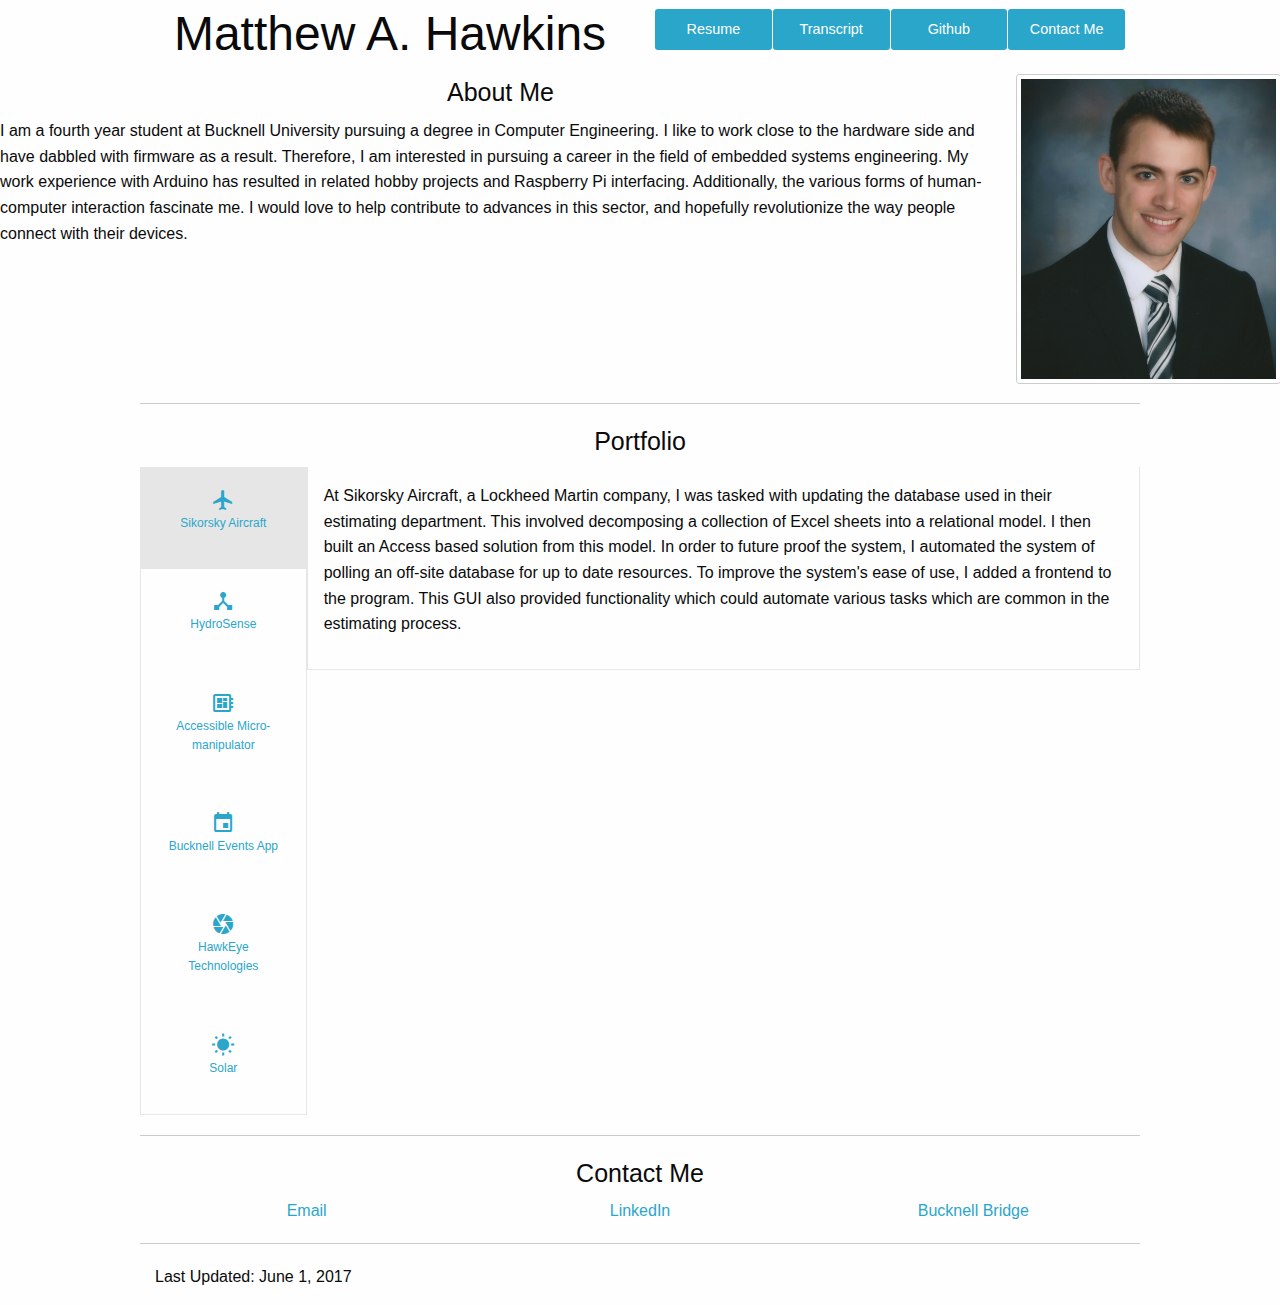
==== commit ca5f53d9: "Added media object and more icons" ====
--- a/index.html
+++ b/index.html
@@ -21,7 +21,7 @@
 			<button class="menu-icon" type="button" data-toggle="menu-buttons"></button>
 			<div class="title-bar-title">Matthew A. Hawkins</div>
 		</div>
-		<div class="row align-middle" id="menu-buttons" data-animate="slide-in-down slide-out-up">
+		<div class="row align-middle" id="menu-buttons" data-animate="hinge-in-from-top hinge-out-from-top">
 			<div class="small-12 large-6 columns text-center show-for-medium">
 				<h1>Matthew A. Hawkins</h1>
 			</div>
@@ -37,23 +37,14 @@
 			<hr/>
 		</div>
 
-		<!--Landing Banner Section-->
-		<!--<div class="row">
-			<div class="small-12 columns">
-				<img src="img/bannerCrop.png">
-			</div>
-		</div>-->
-
 		<!--About Me Section-->
-		<div class="row align-center align-middle">
-			<div class="small-8 columns">
-				<div class="text-center">
-					<h4>About Me</h4>
-				</div>
+		<div class="media-object">
+			<div class="media-object-section main-section">
+				<h4 class="text-center">About Me</h4>
 				<p>I am a fourth year student at Bucknell University pursuing a degree in Computer Engineering. I like to work close to the hardware side and have dabbled with firmware as a result. Therefore, I am interested in pursuing a career in the field of embedded systems engineering. My work experience with Arduino has resulted in related hobby projects and Raspberry Pi interfacing. Additionally, the various forms of human-computer interaction fascinate me. I would love to help contribute to advances in this sector, and hopefully revolutionize the way people connect with their devices.</p>
 			</div>
-			<div class="small-4 columns">
-				<img class="thumbnail" src="img/mug.png" alt="Portrait">
+			<div class="media-object-section align-self-middle">
+				<img class="thumbnail" src="img/thumbs/mugThumb.png" alt="Portrait">
 			</div>
 		</div>
 
@@ -76,8 +67,8 @@
 						<p>HydroSense</p></a>
 					</li>
 					<li class="tabs-title"><a href="#micromanipulator">
-						<i class="show-for-medium material-icons md-48">computer</i>
-						<i class="hide-for-medium material-icons md-32">computer</i>
+						<i class="show-for-medium material-icons md-48">developer_board</i>
+						<i class="hide-for-medium material-icons md-32">developer_board</i>
 						<p>Accessible Micro-manipulator</p></a>
 					</li>
 					<li class="tabs-title"><a href="#events">
@@ -86,14 +77,14 @@
 						<p>Bucknell Events App</p></a>
 					</li>
 					<li class="tabs-title"><a href="#hawkeye">
-						<i class="show-for-medium material-icons md-48">computer</i>
-						<i class="hide-for-medium material-icons md-32">computer</i>
+						<i class="show-for-medium material-icons md-48">camera</i>
+						<i class="hide-for-medium material-icons md-32">camera</i>
 						<p>HawkEye Technologies</p></a>
 					</li>
 					<li class="tabs-title"><a href="#solar">
 						<i class="show-for-medium material-icons md-48">wb_sunny</i>
 						<i class="hide-for-medium material-icons md-32">wb_sunny</i>
-						<p>HydroSense</p></a>
+						<p>Solar</p></a>
 					</li>
 				</ul>
 			</div>
@@ -104,6 +95,7 @@
 					</div>
 					<div class="tabs-panel" id="hydrosense">
 						<p><a href="https://www.eg.bucknell.edu/~amm042/hydrosense/"> Hydrosense</a> provides a communication protocol and back-end server infrastructure to enable any Arduino or Raspberry Pi to easily collect and publish hydroclimatic data. This data can then be queried, compared, and downloaded by researchers and hobbyists alike. See what's new on our <a href="https://github.com/HydroSense">Github</a> repo!</p>
+						<img src="img/thumbs/hydrosensePCBThumb.png">
 					</div>
 					<div class="tabs-panel" id="micromanipulator">
 						<p>TODO: Accessible Micromanipulator</p>
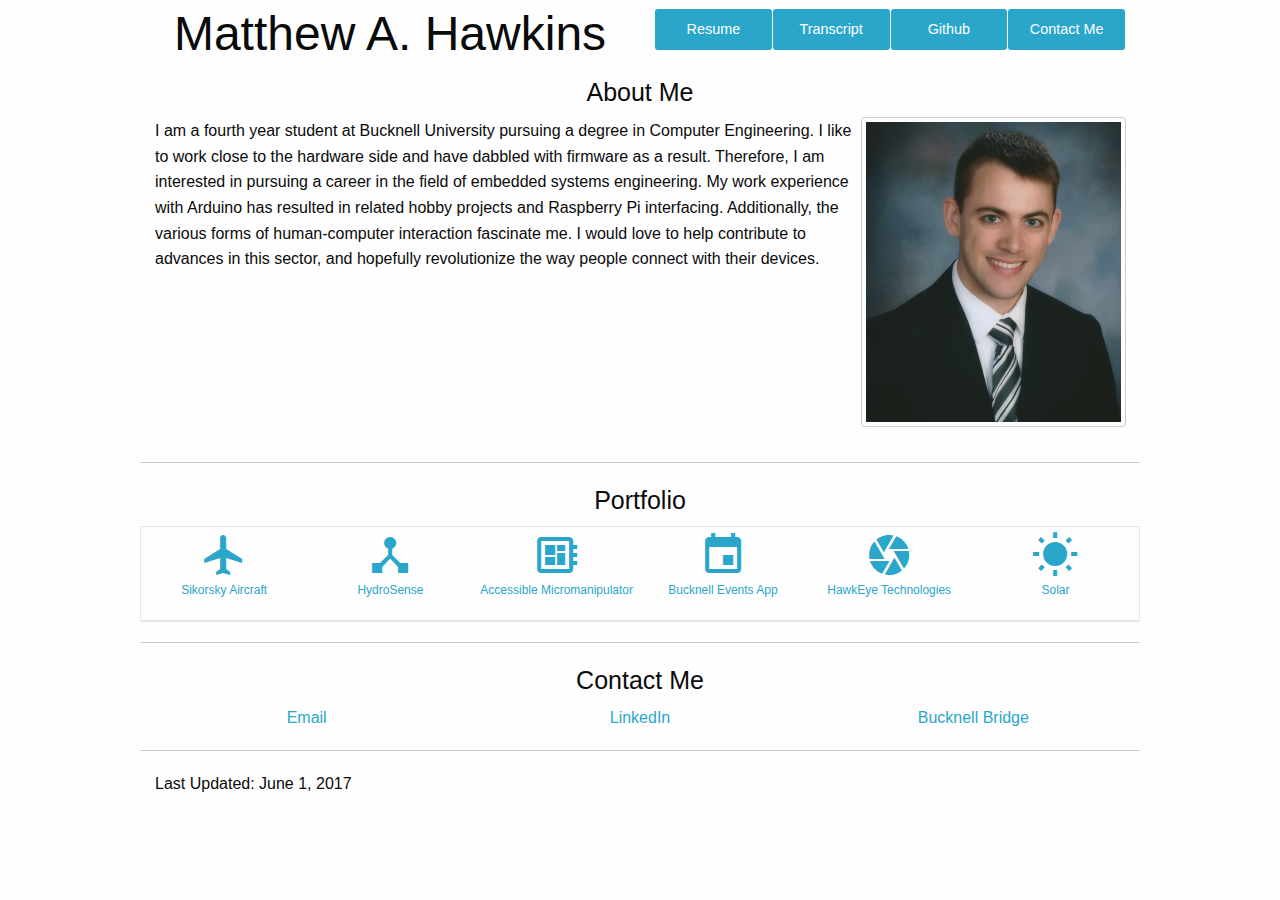
==== commit b861e344: "Switched to horiz tabs with small accordion" ====
--- a/index.html
+++ b/index.html
@@ -11,8 +11,7 @@
 		<title>Matthew A. Hawkins</title>
 		<link rel="stylesheet" href="css/foundation.min.css">
 		<link rel="stylesheet" href="css/app.css">
-		<link href="https://fonts.googleapis.com/icon?family=Material+Icons"
-			rel="stylesheet">
+		<link rel="stylesheet" href="https://fonts.googleapis.com/icon?family=Material+Icons">
 	</head>
 
 	<body>
@@ -27,24 +26,22 @@
 			</div>
 			<div class="small-12 large-6 columns" data-dropdown-menu>
 				<div class="stacked-for-small button-group">
-					<a class="button" href="docs/Hawkins_Resume_12_28_16.pdf" target="_blank">Resume</a>
-					<a class="button" href="docs/Hawkins_Transcript_12_28_16.pdf" target="_blank">Transcript</a>
-					<a class="button" href="https://github.com/M-Hawkins" 
-					target="_blank">Github</a>
-					<a class="button" href="#contact">Contact Me</a>
+					<a class="button" href="docs/Hawkins_Resume_6_1_17.pdf" target="_blank">Resume</a>
+					<a class="button" href="docs/Hawkins_Transcript_6_1_18.pdf" target="_blank">Transcript</a>
+					<a class="button" href="https://github.com/M-Hawkins" target="_blank">Github</a>
+					<a class="button" href="mailto:matthew.alexander.hawkins@gmail.com" target="_blank">Contact Me</a>
 				</div>
 			</div>
-			<hr/>
 		</div>
 
 		<!--About Me Section-->
-		<div class="media-object">
-			<div class="media-object-section main-section">
-				<h4 class="text-center">About Me</h4>
+		<div class="row align-center align-middle">
+			<div class="columns">
+				<div class="text-center">
+					<h4>About Me</h4>
+				</div>
+				<img class="thumbnail float-right" src="img/thumbs/mugThumb.png" alt="Portrait">
 				<p>I am a fourth year student at Bucknell University pursuing a degree in Computer Engineering. I like to work close to the hardware side and have dabbled with firmware as a result. Therefore, I am interested in pursuing a career in the field of embedded systems engineering. My work experience with Arduino has resulted in related hobby projects and Raspberry Pi interfacing. Additionally, the various forms of human-computer interaction fascinate me. I would love to help contribute to advances in this sector, and hopefully revolutionize the way people connect with their devices.</p>
-			</div>
-			<div class="media-object-section align-self-middle">
-				<img class="thumbnail" src="img/thumbs/mugThumb.png" alt="Portrait">
 			</div>
 		</div>
 
@@ -54,48 +51,53 @@
 			<h4>Portfolio</h4>
 		</div>
 		<div class="row collapse">
-			<div class="small-4 medium-2 columns">
-				<ul class="vertical tabs text-center" data-tabs id="collapsing-tabs">
-					<li class="tabs-title is-active"><a href="#sikorsky" aria-selected="true">
-						<i class="show-for-medium material-icons md-48">airplanemode_active</i>
-						<i class="hide-for-medium material-icons md-32">airplanemode_active</i>
+			<div class="columns">
+				<ul class="tabs text-center" data-responsive-accordion-tabs="accordion medium-tabs" data-active-collapse="true" id="collapsing-tabs">
+					<li class="tabs-title"><a href="#sikorsky">
+						<i class="material-icons md-48">airplanemode_active</i>
 						<p>Sikorsky Aircraft</p></a>
 					</li>
 					<li class="tabs-title"><a href="#hydrosense">
-						<i class="show-for-medium material-icons md-48">device_hub</i>
-						<i class="hide-for-medium material-icons md-32">device_hub</i>
+						<i class="material-icons md-48">device_hub</i>
 						<p>HydroSense</p></a>
 					</li>
 					<li class="tabs-title"><a href="#micromanipulator">
-						<i class="show-for-medium material-icons md-48">developer_board</i>
-						<i class="hide-for-medium material-icons md-32">developer_board</i>
-						<p>Accessible Micro-manipulator</p></a>
+						<i class="material-icons md-48">developer_board</i>
+						<p>Accessible Micromanipulator</p></a>
 					</li>
 					<li class="tabs-title"><a href="#events">
-						<i class="show-for-medium material-icons md-48">event</i>
-						<i class="hide-for-medium material-icons md-32">event</i>
+						<i class="material-icons md-48">event</i>
 						<p>Bucknell Events App</p></a>
 					</li>
 					<li class="tabs-title"><a href="#hawkeye">
-						<i class="show-for-medium material-icons md-48">camera</i>
-						<i class="hide-for-medium material-icons md-32">camera</i>
+						<i class="material-icons md-48">camera</i>
 						<p>HawkEye Technologies</p></a>
 					</li>
 					<li class="tabs-title"><a href="#solar">
-						<i class="show-for-medium material-icons md-48">wb_sunny</i>
-						<i class="hide-for-medium material-icons md-32">wb_sunny</i>
+						<i class="material-icons md-48">wb_sunny</i>
 						<p>Solar</p></a>
 					</li>
 				</ul>
-			</div>
-			<div class="small-8 medium-10 columns">
 				<div class="tabs-content" data-tabs-content="collapsing-tabs">
-					<div class="tabs-panel is-active" id="sikorsky">
-						<p>At Sikorsky Aircraft, a Lockheed Martin company, I was tasked with updating the database used in their estimating department. This involved decomposing a collection of Excel sheets into a relational model. I then built an Access based solution from this model. In order to future proof the system, I automated the system of polling an off-site database for up to date resources. To improve the system's ease of use, I added a frontend to the program. This GUI also provided functionality which could automate various tasks which are common in the estimating process.</p>
+					<div class="tabs-panel" id="sikorsky">
+						<div class="media-object stack-for-small">
+							<div class="media-object-section main-section">
+								<p>At Sikorsky Aircraft, a Lockheed Martin company, I was tasked with updating the database used in their estimating department. This involved decomposing a collection of Excel sheets into a relational model. I then built an Access based solution from this model. In order to future proof the system, I automated the system of polling an off-site database for up to date resources. To improve the system's ease of use, I added a frontend to the program. This GUI also provided functionality which could automate various tasks which are common in the estimating process.</p>
+							</div>
+							<div class="media-object-section">
+								<img class="thumbnail" src="img/thumbs/databaseThumb.png" alt="Database">
+							</div>
+						</div>
 					</div>
 					<div class="tabs-panel" id="hydrosense">
-						<p><a href="https://www.eg.bucknell.edu/~amm042/hydrosense/"> Hydrosense</a> provides a communication protocol and back-end server infrastructure to enable any Arduino or Raspberry Pi to easily collect and publish hydroclimatic data. This data can then be queried, compared, and downloaded by researchers and hobbyists alike. See what's new on our <a href="https://github.com/HydroSense">Github</a> repo!</p>
-						<img src="img/thumbs/hydrosensePCBThumb.png">
+						<div class="media-object stack-for-small">
+							<div class="media-object-section main-section">
+								<p><a href="https://www.eg.bucknell.edu/~amm042/hydrosense/"> Hydrosense</a> provides a communication protocol and back-end server infrastructure to enable any Arduino or Raspberry Pi to easily collect and publish hydroclimatic data. This data can then be queried, compared, and downloaded by researchers and hobbyists alike. See what's new on our <a href="https://github.com/HydroSense">Github</a> repo!</p>
+							</div>
+							<div class="media-object-section">
+								<img class="thumbnail" src="img/thumbs/hydrosensePCBThumb.png" alt="Database">
+							</div>
+						</div>
 					</div>
 					<div class="tabs-panel" id="micromanipulator">
 						<p>TODO: Accessible Micromanipulator</p>
@@ -104,10 +106,24 @@
 						<p>TODO: Bucknell Events App</p>
 					</div>
 					<div class="tabs-panel" id="hawkeye">
-						<p>At Hawkeye Technologies, I worked in the assembly and testing of infrared sources and heating elements. This involved tasks such as coil winding, spot welding, and cement casting. Occasionally I would have to machine headers and ceramics. Afterwards, I would perform bulk data collection on the newly finished batch and analyze it for any inconsistencies. <br> In my last year at Hawkeye, I was tasked with creating datasheets for the entire product catalog. As the company had recently undergone a change in management, I would also be utilizing the new branding. This including prepping the new website and updating schematics from old CAD files.</p>
+						<div class="media-object stack-for-small">
+							<div class="media-object-section main-section">
+								<p>At Hawkeye Technologies, I worked in the assembly and testing of infrared sources and heating elements. This involved tasks such as coil winding, spot welding, and cement casting. Occasionally I would have to machine headers and ceramics. Afterwards, I would perform bulk data collection on the newly finished batch and analyze it for any inconsistencies. <br> In my last year at Hawkeye, I was tasked with creating datasheets for the entire product catalog. As the company had recently undergone a change in management, I would also be utilizing the new branding. This including prepping the new website and updating schematics from old CAD files.</p>
+							</div>
+							<div class="media-object-section">
+								<img class="thumbnail" src="img/thumbs/irSourceThumb.png" alt="Database">
+							</div>
+						</div>
 					</div>
 					<div class="tabs-panel" id="solar">
-						<p>As part of the Institute for Leadership in Sustainable Technology, I worked closely with Steve Hazel of the Renewable Energy Alliance to develop and implement residential photo-voltaic systems. This included every step of the process, ranging from solar window analysis and site feasibility assessment up to system design and wiring.</p>
+						<div class="media-object stack-for-small">
+							<div class="media-object-section main-section">
+								<p>As part of the Institute for Leadership in Sustainable Technology, I worked closely with Steve Hazel of the Renewable Energy Alliance to develop and implement residential photo-voltaic systems. This included every step of the process, ranging from solar window analysis and site feasibility assessment up to system design and wiring.</p>
+							</div>
+							<div class="media-object-section">
+								<img class="thumbnail" src="img/thumbs/solarPathfinderThumb.png" alt="Database">
+							</div>
+						</div>
 					</div>
 				</div>
 			</div>
@@ -116,20 +132,20 @@
 		<!--Contact Me Section-->
 		<hr/>
 		<div class="row">
-			<div class="small-12 columns text-center" id="contact">
-				<h4>Contact Me</h4>
-				<div class="row">
-					<div class="small-4 columns">
-						<a href="mailto:matthew.alexander.hawkins@gmail.com">Email</a>
-					</div>
-					<div class="small-4 columns">
-						<a href="https://www.linkedin.com/pub/matthew-hawkins/a5/682/b03" target="_blank">LinkedIn</a>
-					</div>
-					<div class="small-4 columns">
-						<a href="https://bucknell-csm.symplicity.com/profiles/matthew.hawkins" target="_blank">Bucknell Bridge</a>
+				<div class="small-12 columns text-center" id="contact">
+					<h4>Contact Me</h4>
+					<div class="row">
+						<div class="small-4 columns">
+							<a href="mailto:matthew.alexander.hawkins@gmail.com">Email</a>
+						</div>
+						<div class="small-4 columns">
+							<a href="https://www.linkedin.com/pub/matthew-hawkins/a5/682/b03" target="_blank">LinkedIn</a>
+						</div>
+						<div class="small-4 columns">
+							<a href="https://bucknell-csm.symplicity.com/profiles/matthew.hawkins" target="_blank">Bucknell Bridge</a>
+						</div>
 					</div>
 				</div>
-			</div>
 		</div>
 
 		<!--Footer-->
--- a/css/app.css
+++ b/css/app.css
@@ -0,0 +1,5 @@
+.material-icons.md-18 { font-size: 18px; }
+.material-icons.md-24 { font-size: 24px; }
+.material-icons.md-36 { font-size: 36px; }
+.material-icons.md-48 { font-size: 48px; }
+.tabs dt, .tabs dd, .tabs li { width: 16.66%; }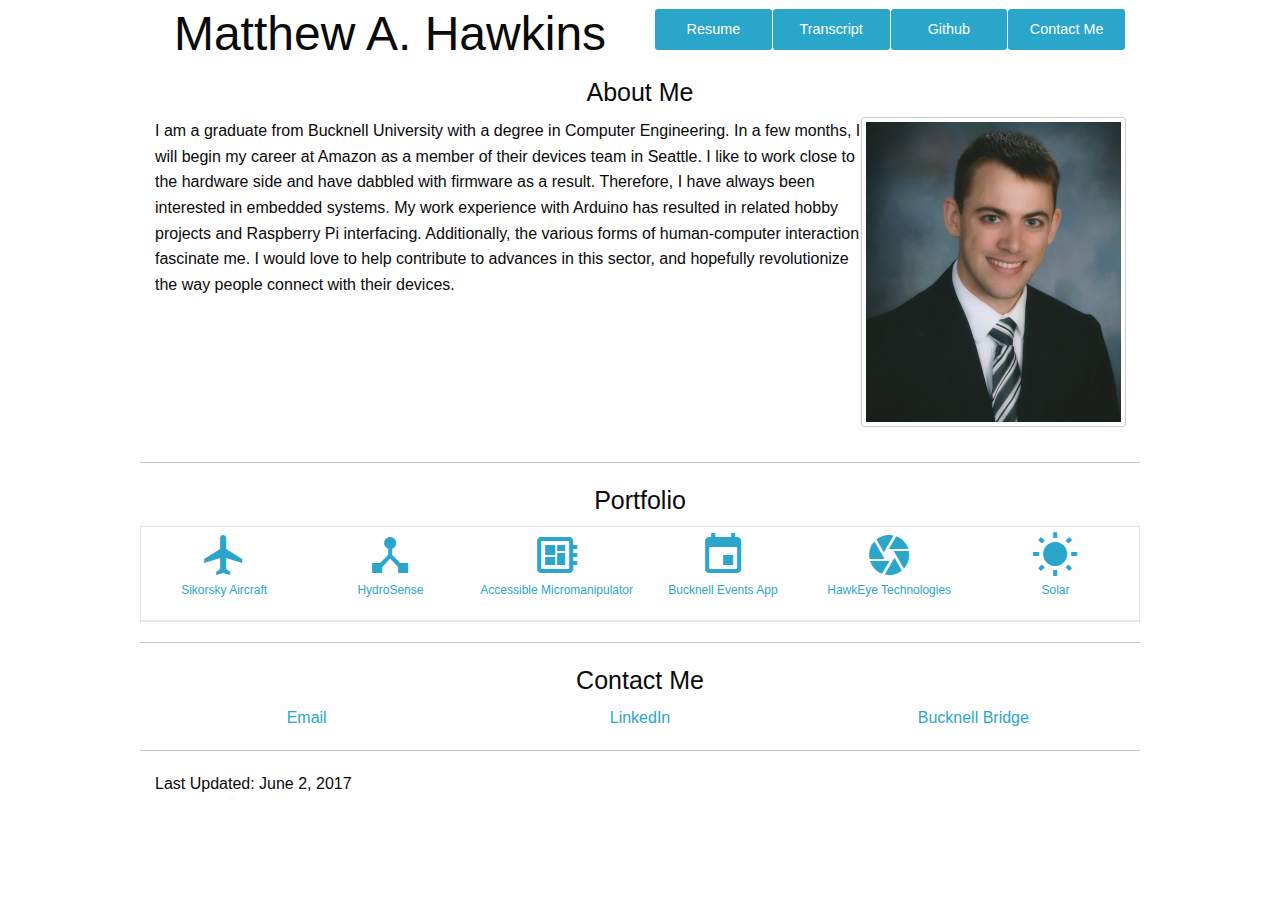
==== commit e8d09e22: "Updated about me" ====
--- a/index.html
+++ b/index.html
@@ -26,8 +26,8 @@
 			</div>
 			<div class="small-12 large-6 columns" data-dropdown-menu>
 				<div class="stacked-for-small button-group">
-					<a class="button" href="docs/Hawkins_Resume_6_1_17.pdf" target="_blank">Resume</a>
-					<a class="button" href="docs/Hawkins_Transcript_6_1_18.pdf" target="_blank">Transcript</a>
+					<a class="button" href="docs/Hawkins_Resume_6_2_17.pdf" target="_blank">Resume</a>
+					<a class="button" href="docs/Hawkins_Transcript_6_2_17.pdf" target="_blank">Transcript</a>
 					<a class="button" href="https://github.com/M-Hawkins" target="_blank">Github</a>
 					<a class="button" href="mailto:matthew.alexander.hawkins@gmail.com" target="_blank">Contact Me</a>
 				</div>
@@ -41,7 +41,7 @@
 					<h4>About Me</h4>
 				</div>
 				<img class="thumbnail float-right" src="img/thumbs/mugThumb.png" alt="Portrait">
-				<p>I am a fourth year student at Bucknell University pursuing a degree in Computer Engineering. I like to work close to the hardware side and have dabbled with firmware as a result. Therefore, I am interested in pursuing a career in the field of embedded systems engineering. My work experience with Arduino has resulted in related hobby projects and Raspberry Pi interfacing. Additionally, the various forms of human-computer interaction fascinate me. I would love to help contribute to advances in this sector, and hopefully revolutionize the way people connect with their devices.</p>
+				<p>I am a graduate from Bucknell University with a degree in Computer Engineering. In a few months, I will begin my career at Amazon as a member of their devices team in Seattle. I like to work close to the hardware side and have dabbled with firmware as a result. Therefore, I have always been interested in embedded systems. My work experience with Arduino has resulted in related hobby projects and Raspberry Pi interfacing. Additionally, the various forms of human-computer interaction fascinate me. I would love to help contribute to advances in this sector, and hopefully revolutionize the way people connect with their devices.</p>
 			</div>
 		</div>
 
@@ -52,7 +52,7 @@
 		</div>
 		<div class="row collapse">
 			<div class="columns">
-				<ul class="tabs text-center" data-responsive-accordion-tabs="accordion medium-tabs" data-active-collapse="true" id="collapsing-tabs">
+				<ul class="tabs text-center" data-responsive-accordion-tabs="accordion medium-tabs" data-active-collapse="true" data-allow-all-closed="true" id="collapsing-tabs">
 					<li class="tabs-title"><a href="#sikorsky">
 						<i class="material-icons md-48">airplanemode_active</i>
 						<p>Sikorsky Aircraft</p></a>
@@ -92,7 +92,7 @@
 					<div class="tabs-panel" id="hydrosense">
 						<div class="media-object stack-for-small">
 							<div class="media-object-section main-section">
-								<p><a href="https://www.eg.bucknell.edu/~amm042/hydrosense/"> Hydrosense</a> provides a communication protocol and back-end server infrastructure to enable any Arduino or Raspberry Pi to easily collect and publish hydroclimatic data. This data can then be queried, compared, and downloaded by researchers and hobbyists alike. See what's new on our <a href="https://github.com/HydroSense">Github</a> repo!</p>
+								<p><a href="https://www.eg.bucknell.edu/~amm042/hydrosense/" target="_blank"> Hydrosense</a> provides a communication protocol and back-end server infrastructure to enable any Arduino or Raspberry Pi to easily collect and publish hydroclimatic data. This data can then be queried, compared, and downloaded by researchers and hobbyists alike. My personal focus dealt with enabling the board to communicate with devices over the SDI-12 protocol. See what's new on our <a href="https://github.com/HydroSense" target="_blank">Github</a> repo!</p>
 							</div>
 							<div class="media-object-section">
 								<img class="thumbnail" src="img/thumbs/hydrosensePCBThumb.png" alt="Database">
@@ -100,10 +100,24 @@
 						</div>
 					</div>
 					<div class="tabs-panel" id="micromanipulator">
-						<p>TODO: Accessible Micromanipulator</p>
+						<div class="media-object stack-for-small">
+							<div class="media-object-section main-section">
+								<p>As part of my capstone project at Bucknell University, my team was tasked with designing and constructing a cost efficient micromanipulator. This device would be used by a professor for force sensitive cell biology research. I had a personal focus on the design of a control system that enables the needle to be operated with a standard USB joystick. I also added additional quality of life features, such as the ability to automatically move the needle to within the microscope's field of view. These were implemented using our <a href="https://github.com/M-Hawkins/M3-LS_Micromanipulator" target="_blank">custom serial library</a> on an Arduino Due.</p>
+							</div>
+							<div class="media-object-section">
+								<img class="thumbnail" src="img/thumbs/microThumb.png" alt="Database">
+							</div>
+						</div>
 					</div>
 					<div class="tabs-panel" id="events">
-						<p>TODO: Bucknell Events App</p>
+						<div class="media-object stack-for-small">
+							<div class="media-object-section main-section">
+								<p>My team worked with Bucknell to design and develop a mobile app whiich will make it easier for students to discover and locate events which interest them on campus. For this task, I had a personal focus on interfacing with remote resources over RSS, iCalendar, and proprietary APIs. I implemented these solutions with python scripts, which ran on top of a Flask server.</p>
+							</div>
+							<div class="media-object-section">
+								<img class="thumbnail" src="img/thumbs/eventsAppThumb.png" alt="Database">
+							</div>
+						</div>
 					</div>
 					<div class="tabs-panel" id="hawkeye">
 						<div class="media-object stack-for-small">
@@ -136,7 +150,7 @@
 					<h4>Contact Me</h4>
 					<div class="row">
 						<div class="small-4 columns">
-							<a href="mailto:matthew.alexander.hawkins@gmail.com">Email</a>
+							<a href="mailto:matthew.alexander.hawkins@gmail.com" target="_blank">Email</a>
 						</div>
 						<div class="small-4 columns">
 							<a href="https://www.linkedin.com/pub/matthew-hawkins/a5/682/b03" target="_blank">LinkedIn</a>
@@ -152,7 +166,7 @@
 		<hr/>
 		<footer class="row">
 			<div class="large-12 columns">
-				<p>Last Updated: June 1, 2017</p>
+				<p>Last Updated: June 2, 2017</p>
 			</div>
 		</footer>
 
